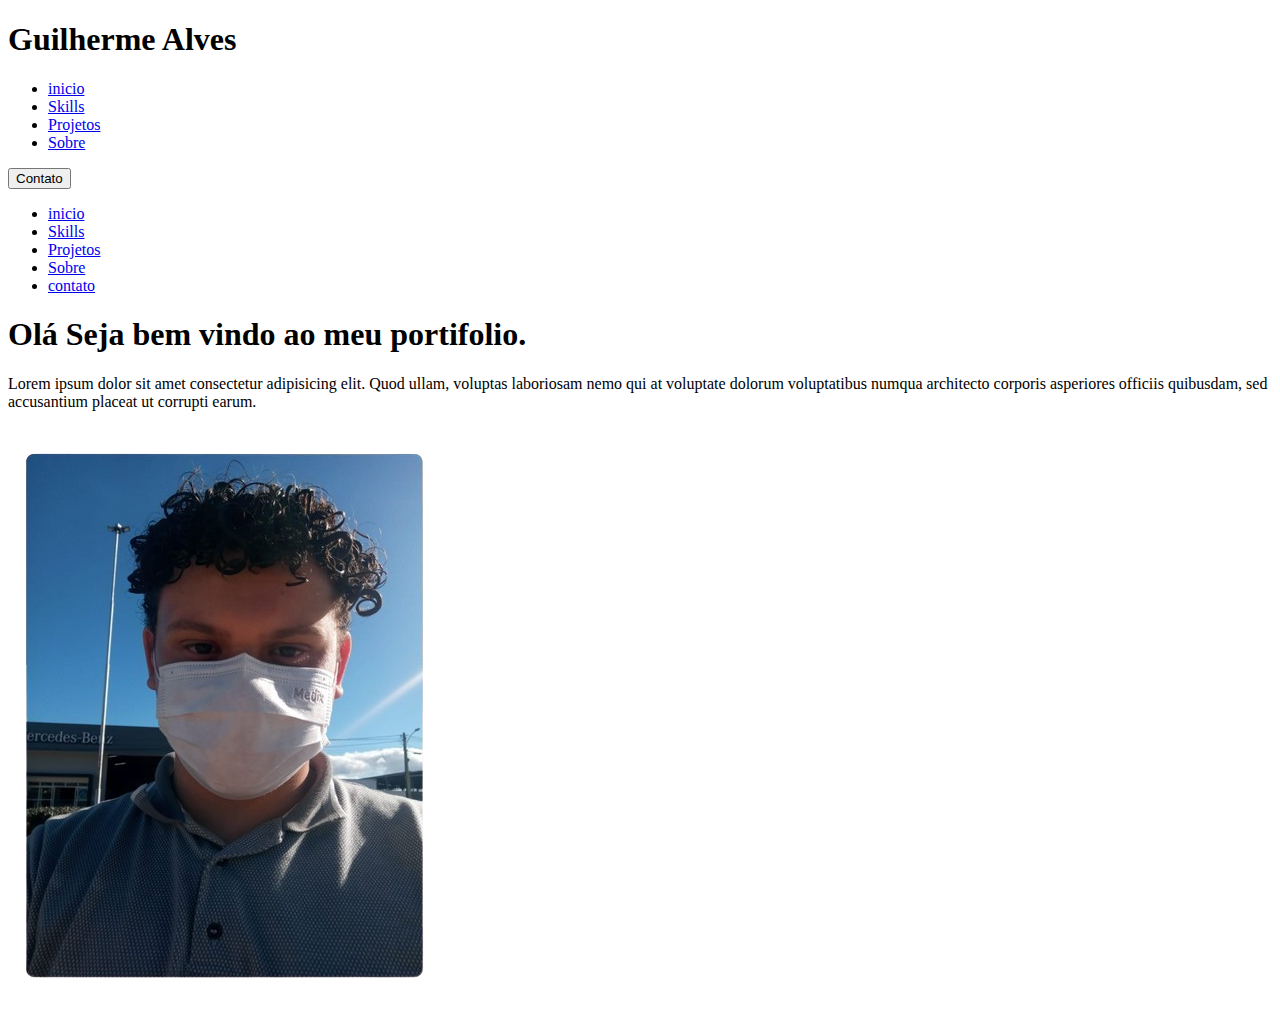
==== index.html @ fc705686 "atu" ====
<!DOCTYPE html>
<html lang="pt-BR">
<head>
    <meta charset="UTF-8">
    <meta name="viewport" content="width=device-width, initial-scale=1.0">
    <link rel="stylesheet" href="portifolio.css">
    <link rel="stylesheet" href="https://cdnjs.cloudflare.com/ajax/libs/font-awesome/6.5.2/css/all.min.css"
    integrity="sha512-SnH5WK+bZxgPHs44uWIX+LLJAJ9/2PkPKZ5QiAj6Ta86w+fsb2TkcmfRyVX3pBnMFcV7oQPJkl9QevSCWr3W6A=="
    crossorigin="anonymous" referrerpolicy="no-referrer" />
    <script src="portifolio.js" defer></script>
    <link rel="shortcut icon" href="images\favicon.ico" type="image/x-icon">
    <title>Guilherme Alves Portifolio</title>
</head>
<body>
    <header>
        <div class="interface">
            <div class="logo">
                    <h1>Guilherme Alves</h1>
            </div>

            <nav class="menu">
                <ul>
                    <li><a href="index.html">inicio</a></li>
                    <li><a href="skills.html">Skills</a></li>
                    <li><a href="projetos.html">Projetos</a></li>
                    <li><a href="sobremim.html">Sobre</a></li>
                </ul>
            </nav>

            <div class="btncontato">
                <a href="contato.html">
                    <button>Contato</button>
                </a>
            </div>
            <!--menu mobile-->
            <div class="btnabrir" id="btnabrir">
                <i class="fa-solid fa-list"></i>
            </div> <!--fechamento btnabrir-->

            <div class="menu_mobile" id="menu_mobile">
                <div class="btnfechar">
                    <i class="fa-solid fa-x"></i>
                </div> <!--fechamento btnfechar-->
                <nav>
                    <ul>
                        <li><a href="portifolio.html">inicio</a></li>
                        <li><a href="skills.html">Skills</a></li>
                        <li><a href="projetos.html">Projetos</a></li>
                        <li><a href="sobremim.html">Sobre</a></li>
                        <li><a href="contato.html">contato</a></li>
                    </ul>
                </nav>
            </div>  <!--fechamento menu mobile-->

            <div class="overlay_menu" id="overlay_menu"></div> <!--div para gerar fundo cinza-->

        </div>
    </header>
    <main> <!-- tag que guarda o conteudo principal do site -->
        <section class="conteudosite"> 
            <div class="interface">
                <div class="flex">
                    <div class="textoesquerdo">
                        <h1>Olá Seja bem vindo ao meu portifolio.</h1>
                        
                        <p>Lorem ipsum dolor sit amet consectetur adipisicing elit.  Quod ullam, voluptas
                            laboriosam nemo qui at voluptate dolorum voluptatibus numqua 
                            architecto corporis asperiores officiis quibusdam, sed accusantium placeat
                            ut corrupti earum.</p>

                            
                            
                        <!--criar em breve a pagina de rede sociais...-->

                    </div>
                    <div class="image">
                        <img src="images\Design_sem_nome-removebg-preview-removebg-preview (1).png" alt="">
                        
                    </div>
                    
                </div>
            </div>

        </section><!--cria uma sessão para o site-->
    </main>
</body>
</html>
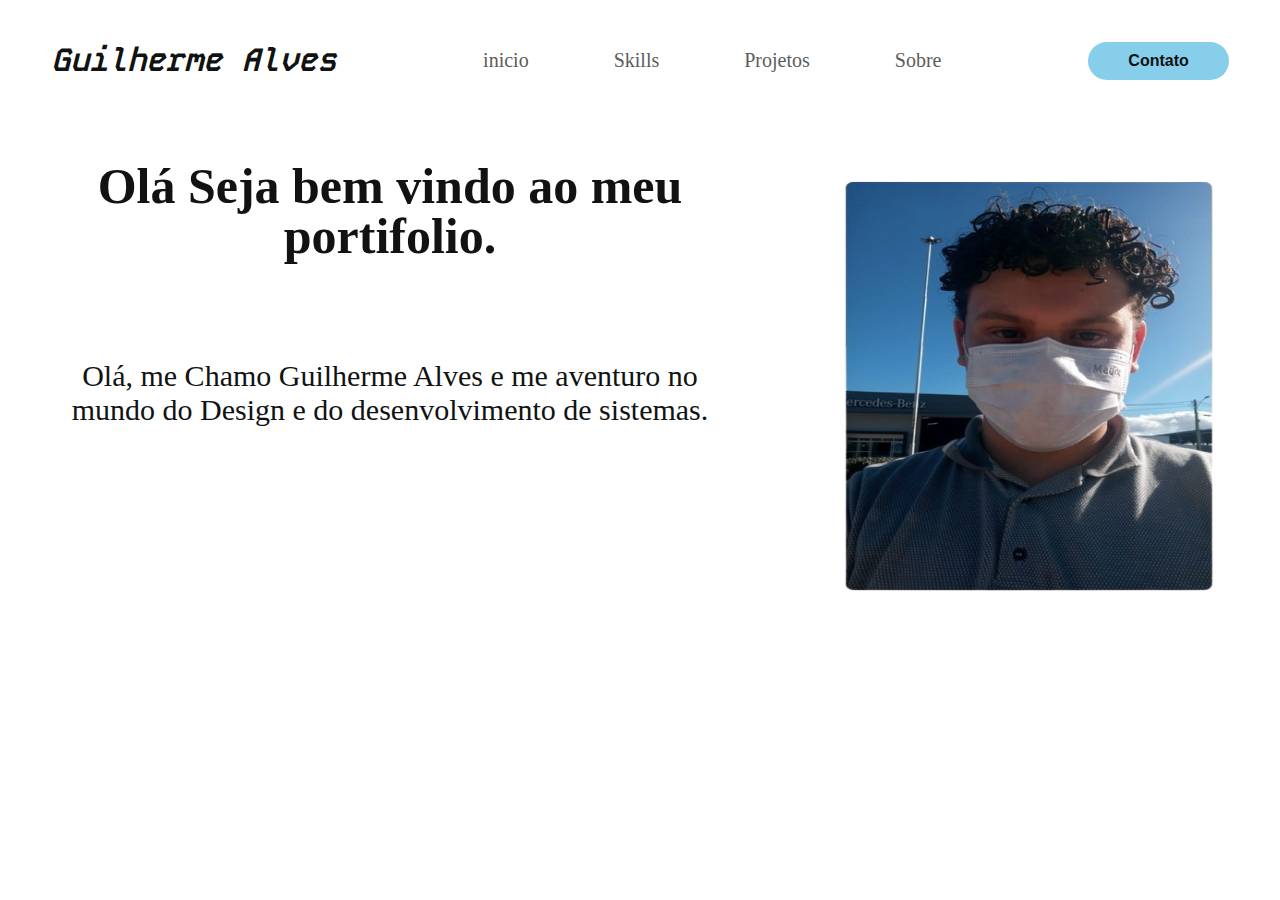
==== commit 51032394: "atualizando" ====
--- a/index.html
+++ b/index.html
@@ -43,7 +43,7 @@
                 </div> <!--fechamento btnfechar-->
                 <nav>
                     <ul>
-                        <li><a href="portifolio.html">inicio</a></li>
+                        <li><a href="index.html">inicio</a></li>
                         <li><a href="skills.html">Skills</a></li>
                         <li><a href="projetos.html">Projetos</a></li>
                         <li><a href="sobremim.html">Sobre</a></li>
@@ -63,10 +63,9 @@
                     <div class="textoesquerdo">
                         <h1>Olá Seja bem vindo ao meu portifolio.</h1>
                         
-                        <p>Lorem ipsum dolor sit amet consectetur adipisicing elit.  Quod ullam, voluptas
-                            laboriosam nemo qui at voluptate dolorum voluptatibus numqua 
-                            architecto corporis asperiores officiis quibusdam, sed accusantium placeat
-                            ut corrupti earum.</p>
+                        <p> 
+                            Olá, me Chamo Guilherme Alves e me aventuro no mundo do Design e do desenvolvimento de sistemas.
+                        </p>
 
                             
                             
--- a/portifolio.css
+++ b/portifolio.css
@@ -0,0 +1,270 @@
+@import url('https://fonts.googleapis.com/css2?family=Kode+Mono:wght@400..700&display=swap');
+
+/* estilo geral */
+*{
+    margin: 0;
+    padding: 0;
+    box-sizing: border-box;
+}
+
+body{
+    background-color: #FFFFFF;
+    height: 100vh;
+}
+
+.interface{
+    max-width: 1280px;
+    margin: 0 auto;
+}
+
+
+.flex{
+    display:flex
+}
+
+.btncontato button{
+    background-color: #87CEEB;
+    color: #111312;
+    padding: 10px 40px;
+    font-size: 16px;
+    font-weight: 600;
+    border-radius: 30px;
+    border-style: none;
+    cursor: pointer;
+    transition: .2s;
+}
+
+
+
+/*estilo especifico */
+
+header{
+    padding: 40px 4%;
+}
+
+header > .interface{
+    display: flex;
+    align-items: center;
+    justify-content: space-between;
+}
+
+
+header a{
+    color: #5c5c5c;
+    text-decoration: none;
+    display: inline-block;
+    transition: .2s;
+}
+
+header a:hover{
+    color: #79BAD4;
+    transform: scale(1.05);
+
+}
+
+header nav ul{
+    list-style-type: none;
+    
+}
+
+header nav{
+    font-size: 20px;
+}
+
+header nav ul li{
+    display: inline-block;
+    padding: 0 40px;
+
+}
+
+/*Menu mobile*/
+
+.btnabrir{
+    display: none;
+}
+
+.btnabrir i{
+    color: #111312;
+    font-size: 25px;
+    padding: 0px 10%;
+}
+
+.overlay_menu{
+    background-color: #242424b7;
+    width: 100%;
+    height: 100%;
+    position: fixed;
+    top: 0;
+    left: 0;
+    z-index: 888;
+    display: none;
+}
+
+.menu_mobile{
+    background-color: #79BAD4;
+    height: 100vh;
+    position:fixed;
+    top: 0;
+    right: 0;
+    z-index: 9999;
+    width: 0%;
+    overflow: hidden;
+    transition: .5s;
+}
+
+.menu_mobile.abrir-menu{
+    width: 60%;
+}
+
+.menu_mobile.abrir-menu ~ .overlay_menu{
+    display: block;
+}
+
+.menu_mobile nav ul{
+    text-align: right;
+}
+
+.menu_mobile nav ul li a{
+    color: #fff;
+    font-weight: 300;
+    padding: 20px 4%;
+    display: block;
+}
+
+.menu_mobile a{
+    color: #5c5c5c;
+    text-decoration: none;
+    display: inline-block;
+    transition: .2s;
+}
+
+.menu_mobile a:hover{
+    color: #79BAD4;
+    transform: scale(1.05);
+
+}
+
+.btnfechar{
+    padding: 20px 10%;
+}
+.menu_mobile .btnfechar{
+    color:#fff;
+    font-size: 20px
+}
+
+
+
+/**/
+
+ .btncontato button:hover{
+    box-shadow: 0px 0px 5px;
+    transform: scale(1.05);
+}
+
+.logo{
+    color: #111312;
+    font-family: "Kode Mono", monospace;
+    font-size: 16px;
+    font-optical-sizing: auto;
+    font-weight: weight;
+    font-style: italic;
+}
+
+/*estilo do conteudo do site */
+
+.conteudosite{
+    padding: 40px 4%;
+
+}
+
+section .conteudosite .flex{
+    align-items: center;
+    justify-content: center;
+    gap: 90px;
+}
+
+.conteudosite h1{
+    text-align: center;
+    justify-content: center;
+    color: #111312;
+    font-size: 50px;
+    line-height: 50px;
+}
+
+.textoesquerdo p{
+    margin-top: 10%;
+    font-size: 30px;
+    text-align: center;
+    justify-content: center;
+    font-weight: 400;
+}
+.conteudosite .textoesquerdo p{
+    padding: 30px 2%;
+    color: #111312;
+}
+
+.image img{
+    margin: 0;
+    width: 400px;
+    height: 450px;
+    margin-left: 100px;
+}
+
+/*estilo celular*/
+
+@media screen and (max-width: 1020px) {
+    
+    .logo{
+        margin: 0 5%;
+        color: #111312;
+        font-family: "Kode Mono", monospace;
+        font-size: 70%;
+        font-optical-sizing: auto;
+        font-weight: weight;
+        font-style: italic;
+    }
+    
+    .btnabrir{
+        display: block;
+    }
+
+    .flex{
+        flex-direction: column;
+    }
+    
+    /*Cabeçario*/
+    .menu, .btncontato{
+        display:none
+    }
+
+    .conteudosite h1{
+        text-align: center;
+        justify-content: center;
+        color: #111312;
+        font-size: 150%;
+        line-height: 20px;
+    }
+
+    .textoesquerdo p{
+        margin-top: 10%;
+        font-size: 20px;
+        text-align: center;
+        justify-content: center;
+        font-weight: 400;
+    }
+
+    /*Imagem*/
+
+    .image img{
+        margin: 0;
+        width: 60%;
+        height: 60%;
+        margin-left: 20%;
+    }
+    
+}
+
+
+    
+    
+    
